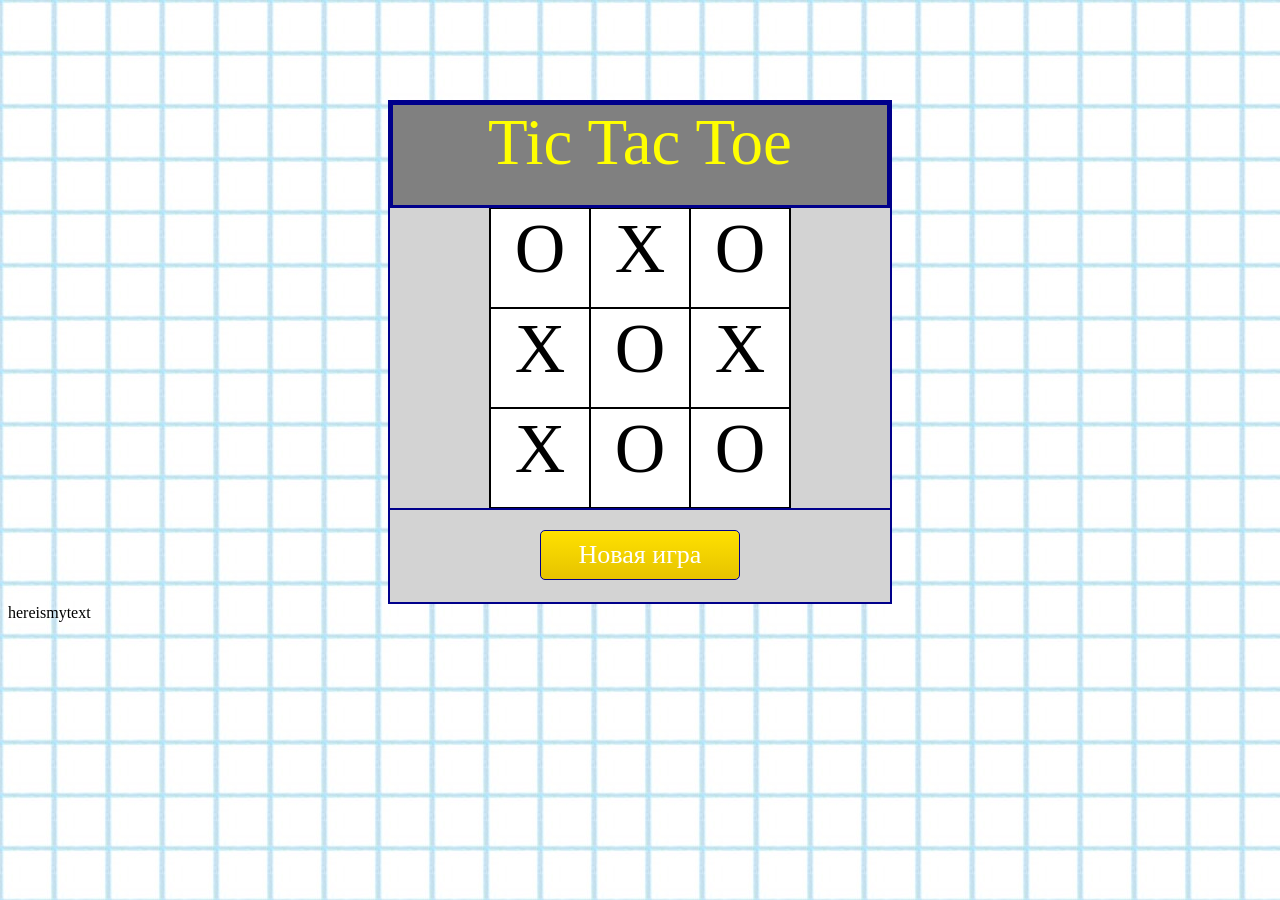
==== index.html @ 745b4ca6 "change project" ====
<!DOCTYPE html>
<html>

    <head>
        <title>Tic-Tac-Toe</title>
        <link rel="stylesheet" href="css/main.css">
        <script src="js/style.js"></script>
    </head>
    <body class="mainPage">
        <div class="wrapper">
            <header>
                <p>Tic Tac Toe</p>
            </header>
            <main>
                <div class="gameBlocks">
                        <div class="gameBlock">
                            <p class="gameBlockLetter">O</p>
                        </div>
                        <div class ="gameBlock">
                            <p class="gameBlockLetter">X</p>
                        </div>
                        <div class ="gameBlock">
                            <p class="gameBlockLetter">O</p>
                        </div>
                        <div class ="gameBlock">
                            <p class="gameBlockLetter">X</p>
                        </div>
                        <div class ="gameBlock">
                            <p class="gameBlockLetter">O</p>
                        </div>
                        <div class ="gameBlock">
                            <p class="gameBlockLetter">X</p>
                        </div>
                        <div class ="gameBlock">
                            <p class="gameBlockLetter">X</p>
                        </div>
                        <div class ="gameBlock">
                            <p class="gameBlockLetter">O</p>
                        </div>
                        <div class ="gameBlock">
                            <p class="gameBlockLetter">O</p>
                        </div>
                </div>
            </main>
            <footer>
                <form action="index.html">
                    <button class="resetGame" type="submit">
                        Новая игра
                    </button>
                </form>
            </footer>
        </div>

        <span id="myspan"> hereismytext </span>

    </body>

</html>
---- css/main.css ----
.mainPage{
    background-image:url(../img/background.png);
}

.wrapper{
    width:500px;
    height:500px;
    margin:0 auto;
    background-color:white;
    background-color:lightgrey;
    border: 2px solid darkblue;
    margin-top:100px;
}

header{
    height:100px;
    background-color:grey;
    text-align:center;
    font-family:comic Sans Ms;
    font-size:65px;
    color:yellow;
    border:3px solid darkblue;
}

header > p{
    margin:0px;
    height:100px;
}

main{
    height:300px;
    border-bottom: 2px solid darkblue;
}

.gameBlocks{
    height:300px;
    width:300px;
    border-right:1px solid black;
    border-left:1px solid black;
    background-color:white;
    margin:0 auto;
    display:flex;
    flex-wrap:wrap;
    font-family:comic Sans Ms;
    font-size:70px;
}

.gameBlock{
    height:98px;
    width:98px;
    border:1px solid black;
}

.gameBlockLetter{
    text-align:center;
    margin:0px;
}

footer{
    height:50px;
    padding:20px 0;
}

.resetGame{
    display: block;
    color: white;
    width:200px;
    height:50px;
    font-family:comic Sans Ms;
    margin:0 auto;

    border: 1px solid darkblue;
    border-radius: 5px;
    background: linear-gradient(rgb(255, 225, 0), rgb(230, 195, 0));
    font-size:26px;
    text-align:center;
}

.resetGame:hover{
    background:linear-gradient(rgb(230, 195, 0), rgb(215, 185, 0));
    color:darkgrey;
}
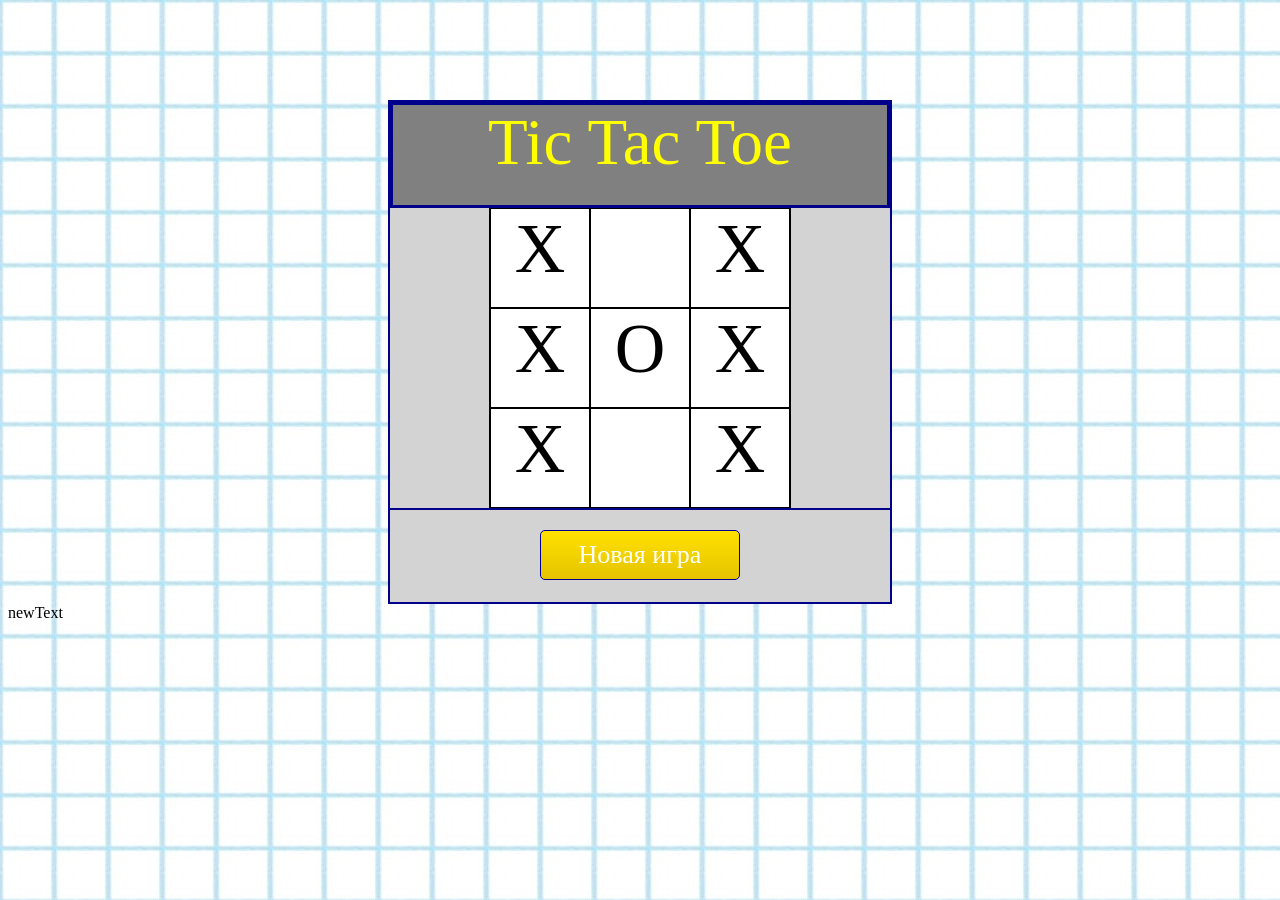
==== commit 658c3721: "drow, onclick" ====
--- a/index.html
+++ b/index.html
@@ -12,33 +12,33 @@
                 <p>Tic Tac Toe</p>
             </header>
             <main>
-                <div class="gameBlocks">
+                <div class="gameBlocks" id="gameBlocks">
                         <div class="gameBlock">
-                            <p class="gameBlockLetter">O</p>
+                            C
                         </div>
                         <div class ="gameBlock">
-                            <p class="gameBlockLetter">X</p>
+                            B
                         </div>
                         <div class ="gameBlock">
-                            <p class="gameBlockLetter">O</p>
+                            A
                         </div>
                         <div class ="gameBlock">
-                            <p class="gameBlockLetter">X</p>
+                            A
                         </div>
                         <div class ="gameBlock">
-                            <p class="gameBlockLetter">O</p>
+                            B
                         </div>
                         <div class ="gameBlock">
-                            <p class="gameBlockLetter">X</p>
+                            C
                         </div>
                         <div class ="gameBlock">
-                            <p class="gameBlockLetter">X</p>
+                            B
                         </div>
                         <div class ="gameBlock">
-                            <p class="gameBlockLetter">O</p>
+                            C
                         </div>
                         <div class ="gameBlock">
-                            <p class="gameBlockLetter">O</p>
+                            B
                         </div>
                 </div>
             </main>
@@ -50,9 +50,6 @@
                 </form>
             </footer>
         </div>
-
         <span id="myspan"> hereismytext </span>
-
     </body>
-
 </html>
--- a/css/main.css
+++ b/css/main.css
@@ -49,12 +49,9 @@
     height:98px;
     width:98px;
     border:1px solid black;
+    text-align:center;
 }
 
-.gameBlockLetter{
-    text-align:center;
-    margin:0px;
-}
 
 footer{
     height:50px;
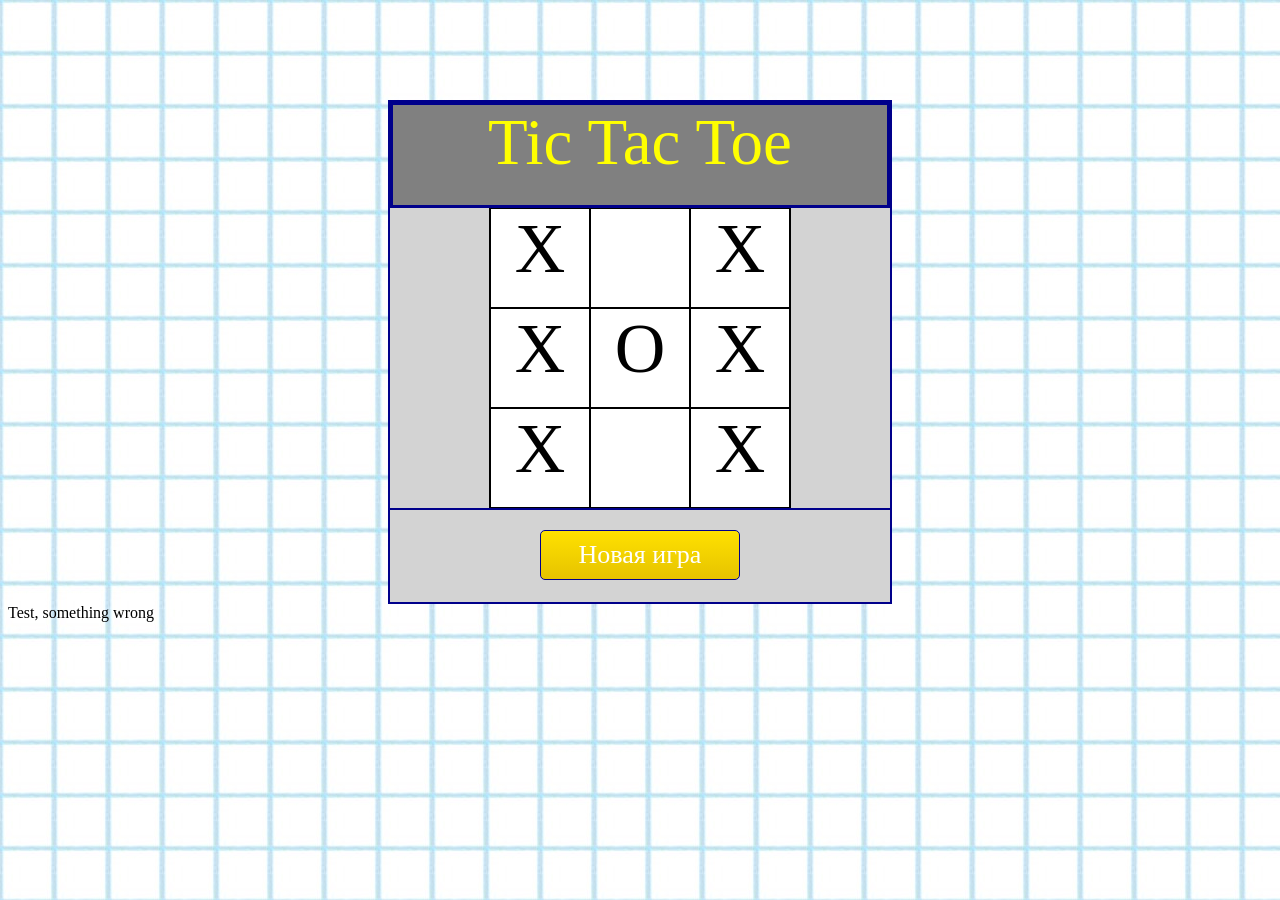
==== commit 25f9ee06: "New game button" ====
--- a/index.html
+++ b/index.html
@@ -43,13 +43,13 @@
                 </div>
             </main>
             <footer>
-                <form action="index.html">
-                    <button class="resetGame" type="submit">
+                <form>
+                    <button class="resetGame">
                         Новая игра
                     </button>
                 </form>
             </footer>
         </div>
-        <span id="myspan"> hereismytext </span>
+        <span id="myspan"> Test, something wrong </span>
     </body>
 </html>
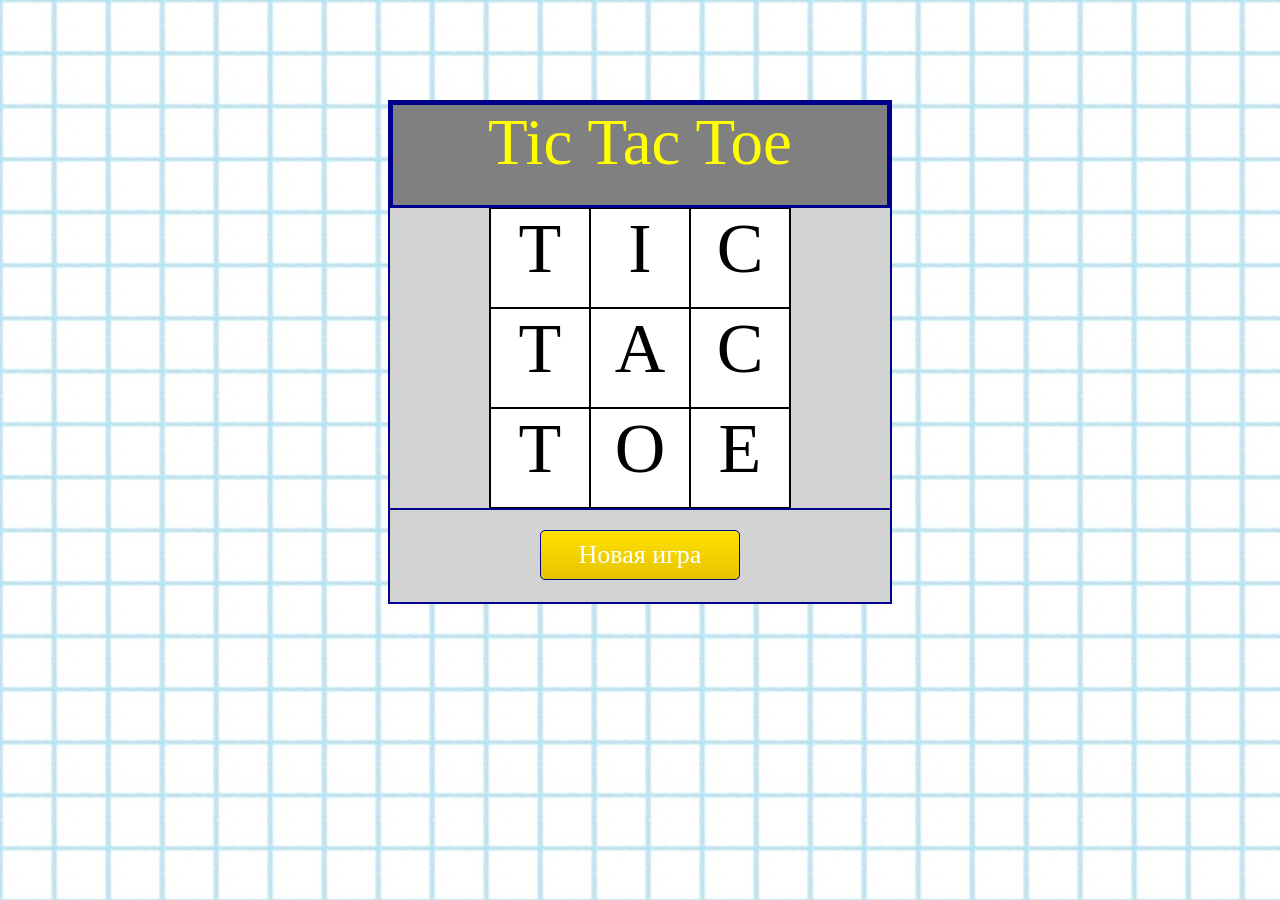
==== commit a8fda66f: "Check winner" ====
--- a/index.html
+++ b/index.html
@@ -14,31 +14,31 @@
             <main>
                 <div class="gameBlocks" id="gameBlocks">
                         <div class="gameBlock">
+                            T
+                        </div>
+                        <div class ="gameBlock">
+                            I
+                        </div>
+                        <div class ="gameBlock">
                             C
                         </div>
                         <div class ="gameBlock">
-                            B
+                            T
                         </div>
                         <div class ="gameBlock">
                             A
                         </div>
                         <div class ="gameBlock">
-                            A
-                        </div>
-                        <div class ="gameBlock">
-                            B
-                        </div>
-                        <div class ="gameBlock">
                             C
                         </div>
                         <div class ="gameBlock">
-                            B
+                            T
                         </div>
                         <div class ="gameBlock">
-                            C
+                            O
                         </div>
                         <div class ="gameBlock">
-                            B
+                            E
                         </div>
                 </div>
             </main>
@@ -50,6 +50,5 @@
                 </form>
             </footer>
         </div>
-        <span id="myspan"> Test, something wrong </span>
     </body>
 </html>
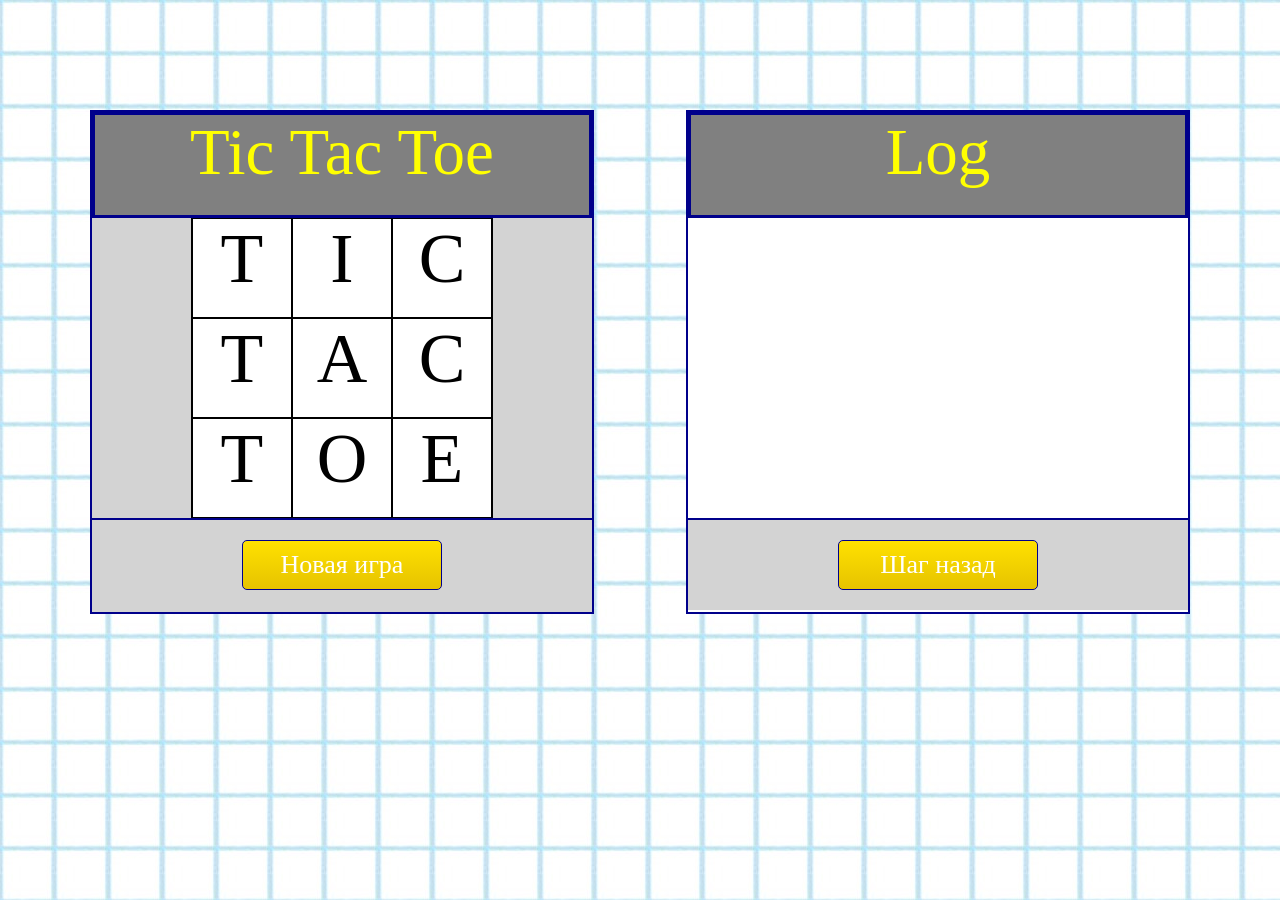
==== commit 49477cba: "new block with logs" ====
--- a/index.html
+++ b/index.html
@@ -8,47 +8,64 @@
     </head>
     <body class="mainPage">
         <div class="wrapper">
-            <header>
-                <p>Tic Tac Toe</p>
-            </header>
-            <main>
-                <div class="gameBlocks" id="gameBlocks">
-                        <div class="gameBlock">
-                            T
-                        </div>
-                        <div class ="gameBlock">
-                            I
-                        </div>
-                        <div class ="gameBlock">
-                            C
-                        </div>
-                        <div class ="gameBlock">
-                            T
-                        </div>
-                        <div class ="gameBlock">
-                            A
-                        </div>
-                        <div class ="gameBlock">
-                            C
-                        </div>
-                        <div class ="gameBlock">
-                            T
-                        </div>
-                        <div class ="gameBlock">
-                            O
-                        </div>
-                        <div class ="gameBlock">
-                            E
-                        </div>
+            <div class="leftBlock">
+                <div class="leftHeader">
+                    <p>Tic Tac Toe</p>
                 </div>
-            </main>
-            <footer>
-                <form>
-                    <button class="resetGame">
-                        Новая игра
-                    </button>
-                </form>
-            </footer>
+                <div class="leftMain">
+                    <div class="gameBlocks" id="gameBlocks">
+                            <div class="gameBlock">
+                                T
+                            </div>
+                            <div class ="gameBlock">
+                                I
+                            </div>
+                            <div class ="gameBlock">
+                                C
+                            </div>
+                            <div class ="gameBlock">
+                                T
+                            </div>
+                            <div class ="gameBlock">
+                                A
+                            </div>
+                            <div class ="gameBlock">
+                                C
+                            </div>
+                            <div class ="gameBlock">
+                                T
+                            </div>
+                            <div class ="gameBlock">
+                                O
+                            </div>
+                            <div class ="gameBlock">
+                                E
+                            </div>
+                    </div>
+                </div>
+                <div class="leftFooter">
+                    <form>
+                        <button class="resetGame">
+                            Новая игра
+                        </button>
+                    </form>
+                </div>
+            </div>
+            <div class="rightBlock">
+                <div class="rightHeader">
+                    <p>Log</p>
+                </div>
+                <div class="rightMain">
+
+                </div>
+                <div class="rightFooter">
+                    <form>
+                        <button class="stepBack">
+                            Шаг назад
+                        </button>
+                    </form>
+                </div>
+            </div>
         </div>
     </body>
 </html>
--- a/css/main.css
+++ b/css/main.css
@@ -3,16 +3,21 @@
 }
 
 .wrapper{
+    width:1100px;
+    height:500px;
+    display:flex;
+    justify-content: space-between;
+    margin:110px auto;
+}
+
+.leftBlock{
     width:500px;
     height:500px;
-    margin:0 auto;
-    background-color:white;
     background-color:lightgrey;
     border: 2px solid darkblue;
-    margin-top:100px;
 }
 
-header{
+.leftHeader{
     height:100px;
     background-color:grey;
     text-align:center;
@@ -22,12 +27,12 @@
     border:3px solid darkblue;
 }
 
-header > p{
-    margin:0px;
+.leftHeader > p{
+    margin:0;
     height:100px;
 }
 
-main{
+.leftMain{
     height:300px;
     border-bottom: 2px solid darkblue;
 }
@@ -52,8 +57,7 @@
     text-align:center;
 }
 
-
-footer{
+.leftFooter{
     height:50px;
     padding:20px 0;
 }
@@ -76,4 +80,57 @@
 .resetGame:hover{
     background:linear-gradient(rgb(230, 195, 0), rgb(215, 185, 0));
     color:darkgrey;
+}
+
+.rightBlock{
+    width:500px;
+    height:500px;
+    background-color:white;
+    border: 2px solid darkblue;
+}
+
+.rightHeader{
+    height:100px;
+    background-color:grey;
+    text-align:center;
+    font-family:comic Sans Ms;
+    font-size:65px;
+    color:yellow;
+    border:3px solid darkblue;
+}
+
+.rightHeader > p{
+    margin:0;
+    height:100px;
+}
+
+.rightMain{
+    height:300px;
+    border-bottom: 2px solid darkblue;
+}
+
+.rightFooter{
+    height:50px;
+    padding:20px 0;
+    background-color:lightgrey;
+}
+
+.stepBack{
+    display: block;
+    color: white;
+    width:200px;
+    height:50px;
+    font-family:comic Sans Ms;
+    margin:0 auto;
+
+    border: 1px solid darkblue;
+    border-radius: 5px;
+    background: linear-gradient(rgb(255, 225, 0), rgb(230, 195, 0));
+    font-size:26px;
+    text-align:center;
+}
+
+.stepBack:hover{
+    background:linear-gradient(rgb(230, 195, 0), rgb(215, 185, 0));
+    color:darkgrey;
 }
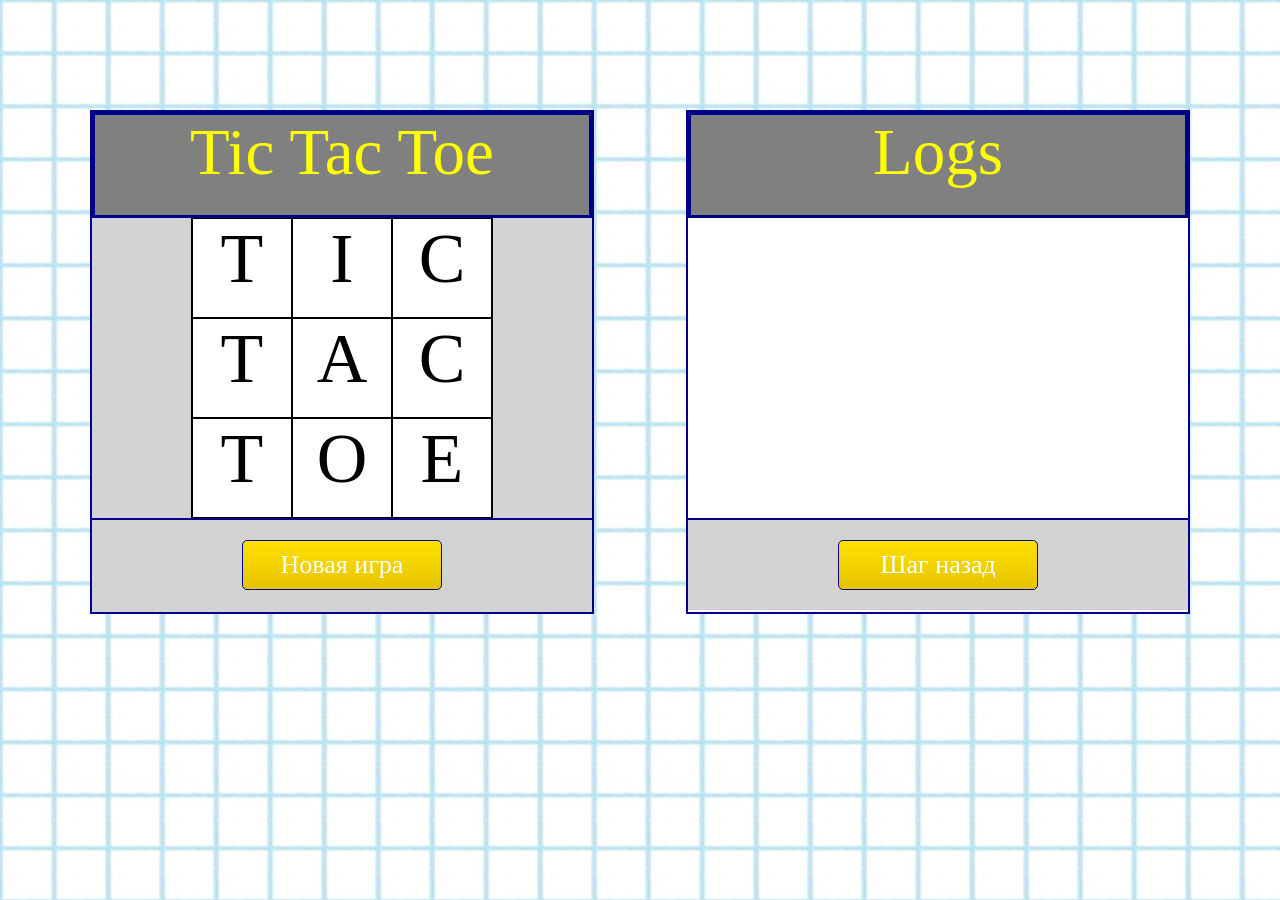
==== commit 50aff9f2: "made array with logs and write them in block" ====
--- a/index.html
+++ b/index.html
@@ -7,7 +7,7 @@
         <script src="js/style.js"></script>
     </head>
     <body class="mainPage">
-        <div class="wrapper">
+        <div class="wrapper" id="wrapper">
             <div class="leftBlock">
                 <div class="leftHeader">
                     <p>Tic Tac Toe</p>
@@ -53,10 +53,9 @@
             </div>
             <div class="rightBlock">
                 <div class="rightHeader">
-                    <p>Log</p>
+                    <p>Logs</p>
                 </div>
                 <div class="rightMain">
-
                 </div>
                 <div class="rightFooter">
                     <form>
--- a/css/main.css
+++ b/css/main.css
@@ -109,6 +109,11 @@
     border-bottom: 2px solid darkblue;
 }
 
+.rightMain > p{
+    margin: 5px;
+    font-family:comic Sans Ms;
+}
+
 .rightFooter{
     height:50px;
     padding:20px 0;
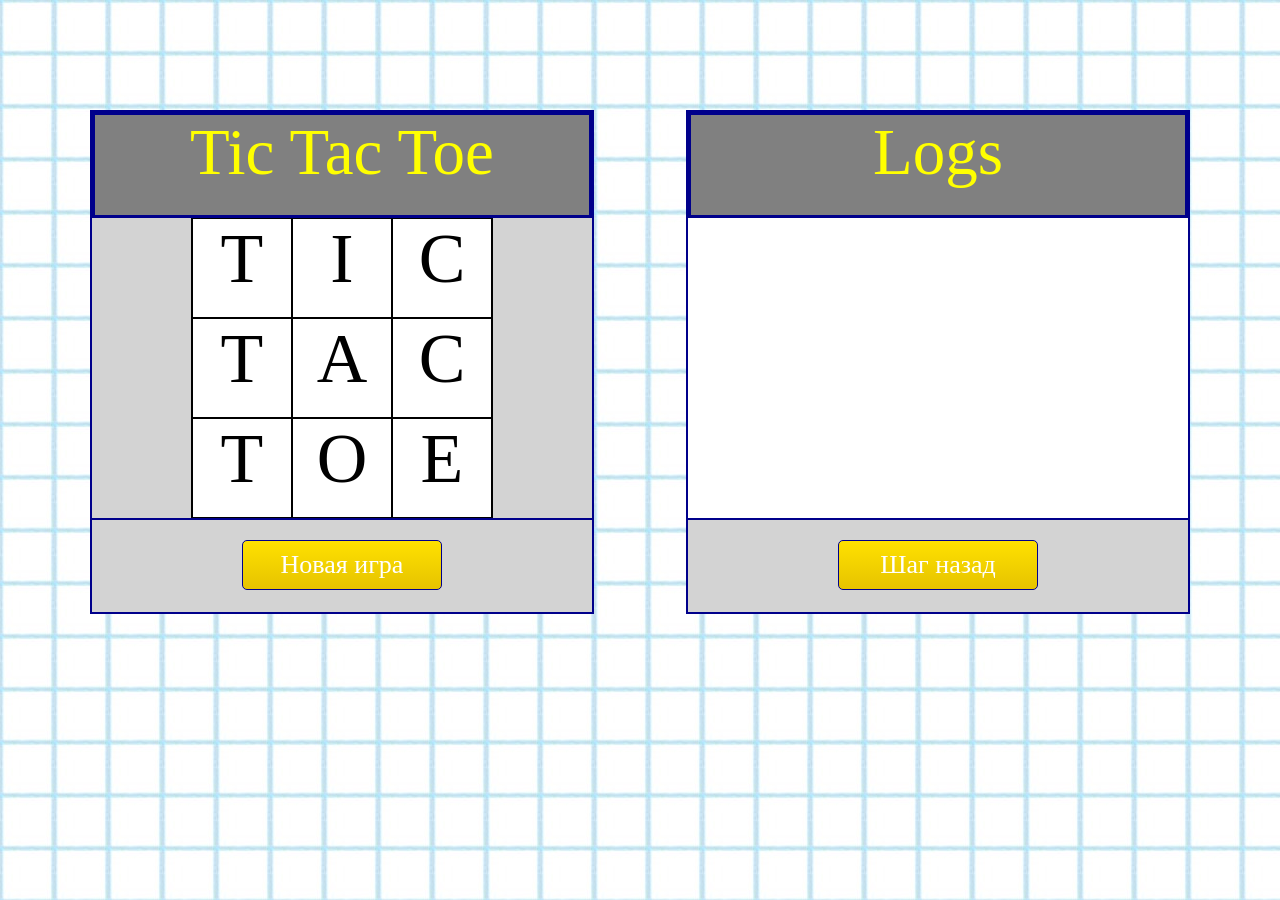
==== commit 6519998e: "new modalWindow" ====
--- a/index.html
+++ b/index.html
@@ -6,9 +6,9 @@
         <link rel="stylesheet" href="css/main.css">
         <script src="js/style.js"></script>
     </head>
-    <body class="mainPage">
-        <div class="wrapper" id="wrapper">
-            <div class="leftBlock">
+    <body class="mainPage" id="mainPage">
+        <div class="wrapper">
+            <div class="leftBlock" id="leftBlock">
                 <div class="leftHeader">
                     <p>Tic Tac Toe</p>
                 </div>
@@ -45,13 +45,13 @@
                 </div>
                 <div class="leftFooter">
                     <form>
-                        <button class="resetGame">
+                        <button class="resetGame" id="resetGame">
                             Новая игра
                         </button>
                     </form>
                 </div>
             </div>
-            <div class="rightBlock">
+            <div class="rightBlock" id="rightBlock">
                 <div class="rightHeader">
                     <p>Logs</p>
                 </div>
@@ -59,8 +59,23 @@
                 </div>
                 <div class="rightFooter">
                     <form>
-                        <button class="stepBack">
+                        <button class="stepBack" id="stepBack">
                             Шаг назад
+                        </button>
+                    </form>
+                </div>
+            </div>
+            <div class="modalBox hidden" id="modalBox">
+                <div class="modalHeader">
+                    Event:
+                </div>
+                <div class="modalBody">
+
+                </div>
+                <div class="modalFooter">
+                    <form>
+                        <button class="resetGame" id="modalResetGame">
+                            Новая игра
                         </button>
                     </form>
                 </div>
--- a/css/main.css
+++ b/css/main.css
@@ -85,7 +85,7 @@
 .rightBlock{
     width:500px;
     height:500px;
-    background-color:white;
+    background-color:lightgrey;
     border: 2px solid darkblue;
 }
 
@@ -107,17 +107,17 @@
 .rightMain{
     height:300px;
     border-bottom: 2px solid darkblue;
+    background-color:white;
 }
 
 .rightMain > p{
-    margin: 5px;
+    margin: 0;
     font-family:comic Sans Ms;
 }
 
 .rightFooter{
-    height:50px;
+    height:52px;
     padding:20px 0;
-    background-color:lightgrey;
 }
 
 .stepBack{
@@ -138,4 +138,62 @@
 .stepBack:hover{
     background:linear-gradient(rgb(230, 195, 0), rgb(215, 185, 0));
     color:darkgrey;
-}+}
+
+.modalBox{
+    height:200px;
+    width:500px;
+    background-color:white;
+    visibility:hidden;
+    border: 1px solid darkblue;
+    font-size:25px;
+    z-index:5;
+    position:absolute;
+    margin-top:80px;
+    margin-left:300px;
+    font-family:comic Sans Ms;
+    text-align:center;
+}
+
+.modalHeader{
+    height:50px;
+    border: 1px solid darkblue;
+    background-color:grey;
+    color:yellow;
+}
+
+.modalBody{
+    height:100px;
+    border: 1px solid darkblue;
+}
+
+.modalFooter{
+    height:44px;
+    background-color:lightgrey;
+    border: 1px solid darkblue;
+}
+
+.visible{
+    visibility:visible;
+}
+
+#modalResetGame{
+    width:150px;
+    height:30px;
+    font-size:20px;
+    margin-top:6px;
+}
+
+
+/*Блокировка остального сайта*/
+.banBlocks {
+    width:500px;
+    height:500px;
+    opacity: 0.4;
+    z-index: 3;
+}
+
+.banBody {
+    background-image:none;
+    background-color:darkgrey;
+}
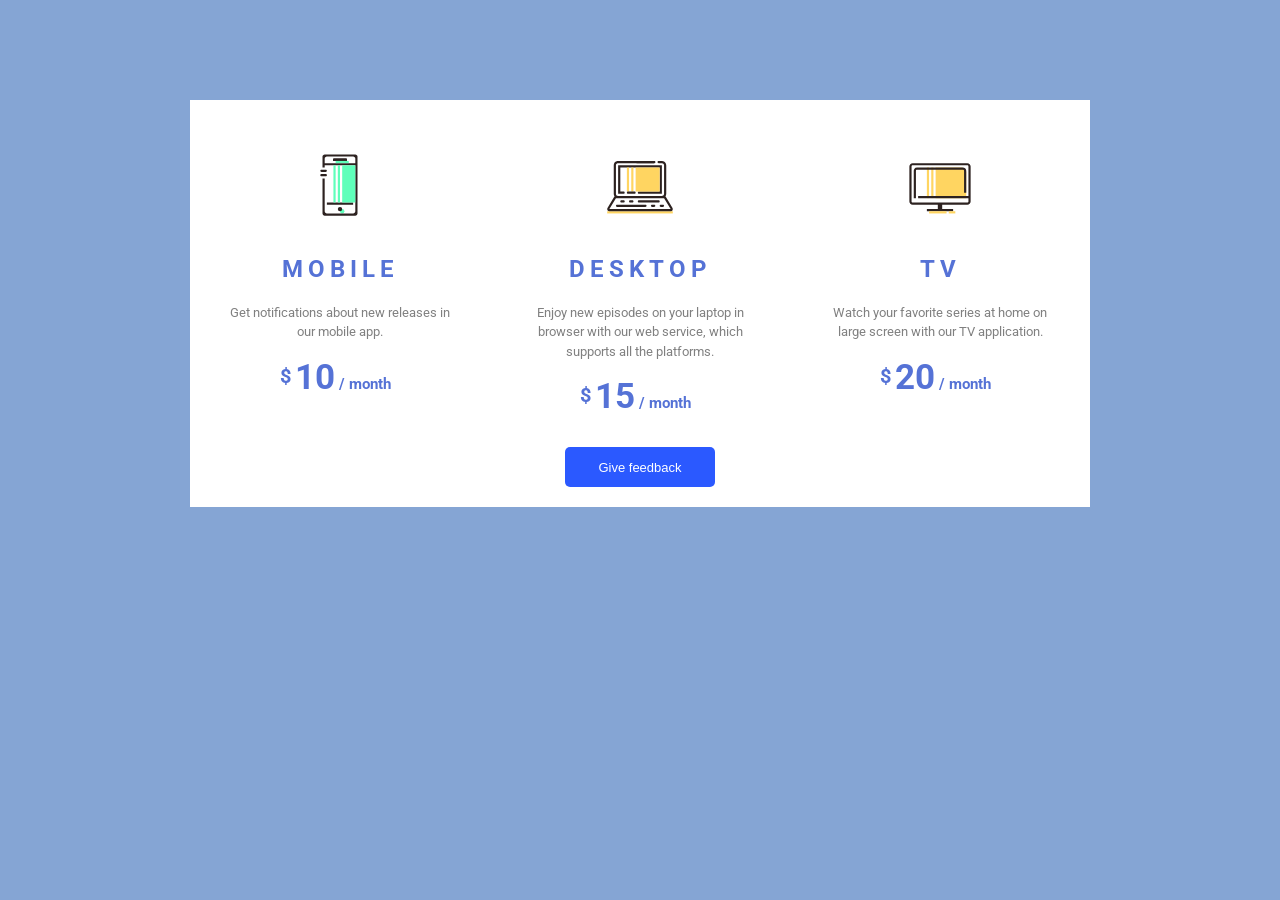
==== commit f12f219b: "new project TestTask" ====
--- a/index.html
+++ b/index.html
@@ -1,85 +1,61 @@
 <!DOCTYPE html>
-<html>
-
-    <head>
-        <title>Tic-Tac-Toe</title>
-        <link rel="stylesheet" href="css/main.css">
-        <script src="js/style.js"></script>
-    </head>
-    <body class="mainPage" id="mainPage">
-        <div class="wrapper">
-            <div class="leftBlock" id="leftBlock">
-                <div class="leftHeader">
-                    <p>Tic Tac Toe</p>
-                </div>
-                <div class="leftMain">
-                    <div class="gameBlocks" id="gameBlocks">
-                            <div class="gameBlock">
-                                T
-                            </div>
-                            <div class ="gameBlock">
-                                I
-                            </div>
-                            <div class ="gameBlock">
-                                C
-                            </div>
-                            <div class ="gameBlock">
-                                T
-                            </div>
-                            <div class ="gameBlock">
-                                A
-                            </div>
-                            <div class ="gameBlock">
-                                C
-                            </div>
-                            <div class ="gameBlock">
-                                T
-                            </div>
-                            <div class ="gameBlock">
-                                O
-                            </div>
-                            <div class ="gameBlock">
-                                E
-                            </div>
-                    </div>
-                </div>
-                <div class="leftFooter">
-                    <form>
-                        <button class="resetGame" id="resetGame">
-                            Новая игра
-                        </button>
-                    </form>
-                </div>
-            </div>
-            <div class="rightBlock" id="rightBlock">
-                <div class="rightHeader">
-                    <p>Logs</p>
-                </div>
-                <div class="rightMain">
-                </div>
-                <div class="rightFooter">
-                    <form>
-                        <button class="stepBack" id="stepBack">
-                            Шаг назад
-                        </button>
-                    </form>
-                </div>
-            </div>
-            <div class="modalBox hidden" id="modalBox">
-                <div class="modalHeader">
-                    Event:
-                </div>
-                <div class="modalBody">
-
-                </div>
-                <div class="modalFooter">
-                    <form>
-                        <button class="resetGame" id="modalResetGame">
-                            Новая игра
-                        </button>
-                    </form>
-                </div>
-            </div>
+<html lang="en">
+<head>
+  <meta charset="UTF-8">
+  <meta name="viewport" content="width=device-width, initial-scale=1.0">
+  <meta http-equiv="X-UA-Compatible" content="ie=edge">
+  <title>Loop 1 - Step 1</title>
+  <link href="https://fonts.googleapis.com/css?family=Roboto:400,500,700" rel="stylesheet">
+  <link rel="stylesheet" href="css/styles.css">
+  <script src="js/script.js"></script>
+</head>
+<body class="mainPage" id="mainPage">
+  <div class="wrapper" id="wrapper">
+    <div class="modalOverlay" id="modalOverlay">
+      <div class="modalWindow" id="modalWindow">
+        <img src="img/cross.svg" class="closeModal" id="closeModal">
+        <span class="modalTitle">Confirmation</span>
+        <div class="modalItem" id="modalItem"></div>
+        <form class="form">
+          <button class="button confirm" type="submit">Confirm and pay</button>
+        </form>
+      </div>
+    </div>
+    <main class="services">
+      <div class="servicesItems servicesItemsHover">
+        <div class="img mobile"></div>
+        <h2>MOBILE</h2>
+        <p class="description">Get notifications about new releases in our mobile app.</p>
+        <div class="price">
+          <sup class="priceSup">$</sup>
+          <span class="priceCost">10</span>
+          <span class="pMonth">/ month</span>
         </div>
-    </body>
-</html>+      </div>
+      <div class="servicesItems servicesItemsHover">
+        <div class="img desktop"></div>
+        <h2>DESKTOP</h2>
+        <p class="description">Enjoy new episodes on your laptop in browser with our web service, which supports all the platforms.</p>
+        <div class="price">
+          <sup class="priceSup">$</sup>
+          <span class="priceCost">15</span>
+          <span class="pMonth">/ month</span>
+        </div>
+      </div>
+      <div class="servicesItems servicesItemsHover">
+        <div class="img tv"></div>
+        <h2>TV</h2>
+        <p class="description">Watch your favorite series at home on large screen with our TV application.</p>
+        <div class="price">
+          <sup class="priceSup">$</sup>
+          <span class="priceCost">20</span>
+          <span class="priceMonth">/ month</span>
+        </div>
+      </div>
+    </main>
+    <form class="form">
+      <button class="button giveFeedback" type="submit">Give feedback</button>
+    </form>
+  </div>
+</body>
+</html>
--- a/css/styles.css
+++ b/css/styles.css
@@ -0,0 +1,154 @@
+body{
+    background-color:#85A5D4;
+}
+
+.wrapper{
+    background-color:white;
+    width: 900px;
+    margin: 100px auto 0 auto;
+    font-family: Roboto, sans-serif;
+}
+
+.services{
+    display:flex;
+}
+
+.servicesItems{
+    width:270px;
+    margin:15px;
+}
+
+.description{
+    width:220px;
+    color:grey;
+    margin:0 auto;
+    text-align:center;
+    font-size:13px;
+    line-height: 1.5;
+}
+
+h2{
+    text-align: center;
+    color:#5572D6;
+    letter-spacing: 5px;
+}
+
+.servicesItemsHover:hover{
+    background:#F0F0F0;
+    cursor: pointer;
+}
+
+.img{
+    width:70px;
+    height:70px;
+    background-repeat: no-repeat;
+    background-size:100%;
+    margin: 35px auto;
+}
+
+.mobile{
+    background-image:url("../img/device.svg");
+}
+
+.desktop{
+    background-image:url("../img/laptop.svg");
+}
+
+.tv{
+    background-image: url("../img/monitor.svg");
+}
+
+.price{
+    width:120px;
+    margin:15px auto;
+    color:#5572D6;
+    font-weight: bold;
+    font-size:15px;
+}
+
+.priceCost{
+    font-size:35px;
+}
+
+.priceSup{
+    font-size:20px;
+}
+
+.form{
+    padding-bottom:20px;
+}
+
+.button{
+    display: block;
+    color:white;
+    width:150px;
+    height:40px;
+    margin:0 auto;
+    border: none;
+    border-radius: 5px;
+    background-color:#2B59FF;
+    font-size:13px;
+    text-align:center;
+}
+
+.button:hover {
+    background-color:dodgerblue;
+    cursor: pointer;
+}
+
+.modalWindow {
+    background-color:white;
+    margin:135px auto;
+    width:350px;
+    border: 1px solid black;
+}
+
+.modalTitle{
+    display:block;
+    font-weight: bold;
+    font-size:16px;
+    width:350px;
+    text-align: center;
+    padding-top:10px;
+    z-index:1004;
+}
+
+.modalOverlay{
+    display:none;
+    background: rgba( 220, 220, 220, 0.5);
+    width: 100%;
+    height: 100%;
+    position: fixed;
+    z-index:900;
+    top: 0;
+    left: 0;
+}
+
+.modalOverlay.show{
+    display:block;
+}
+
+.closeModal{
+    display:block;
+    position:absolute;
+    width:25px;
+    height:25px;
+    margin:5px 0 0 320px;
+    z-index:1005;
+}
+
+.closeModal:hover{
+    cursor: pointer;
+}
+
+@media (max-width:900px){
+    .wrapper{
+        width:310px;
+    }
+
+    .services{
+        display:flex;
+        align-items: center;
+        flex-direction: column;
+    }
+}
